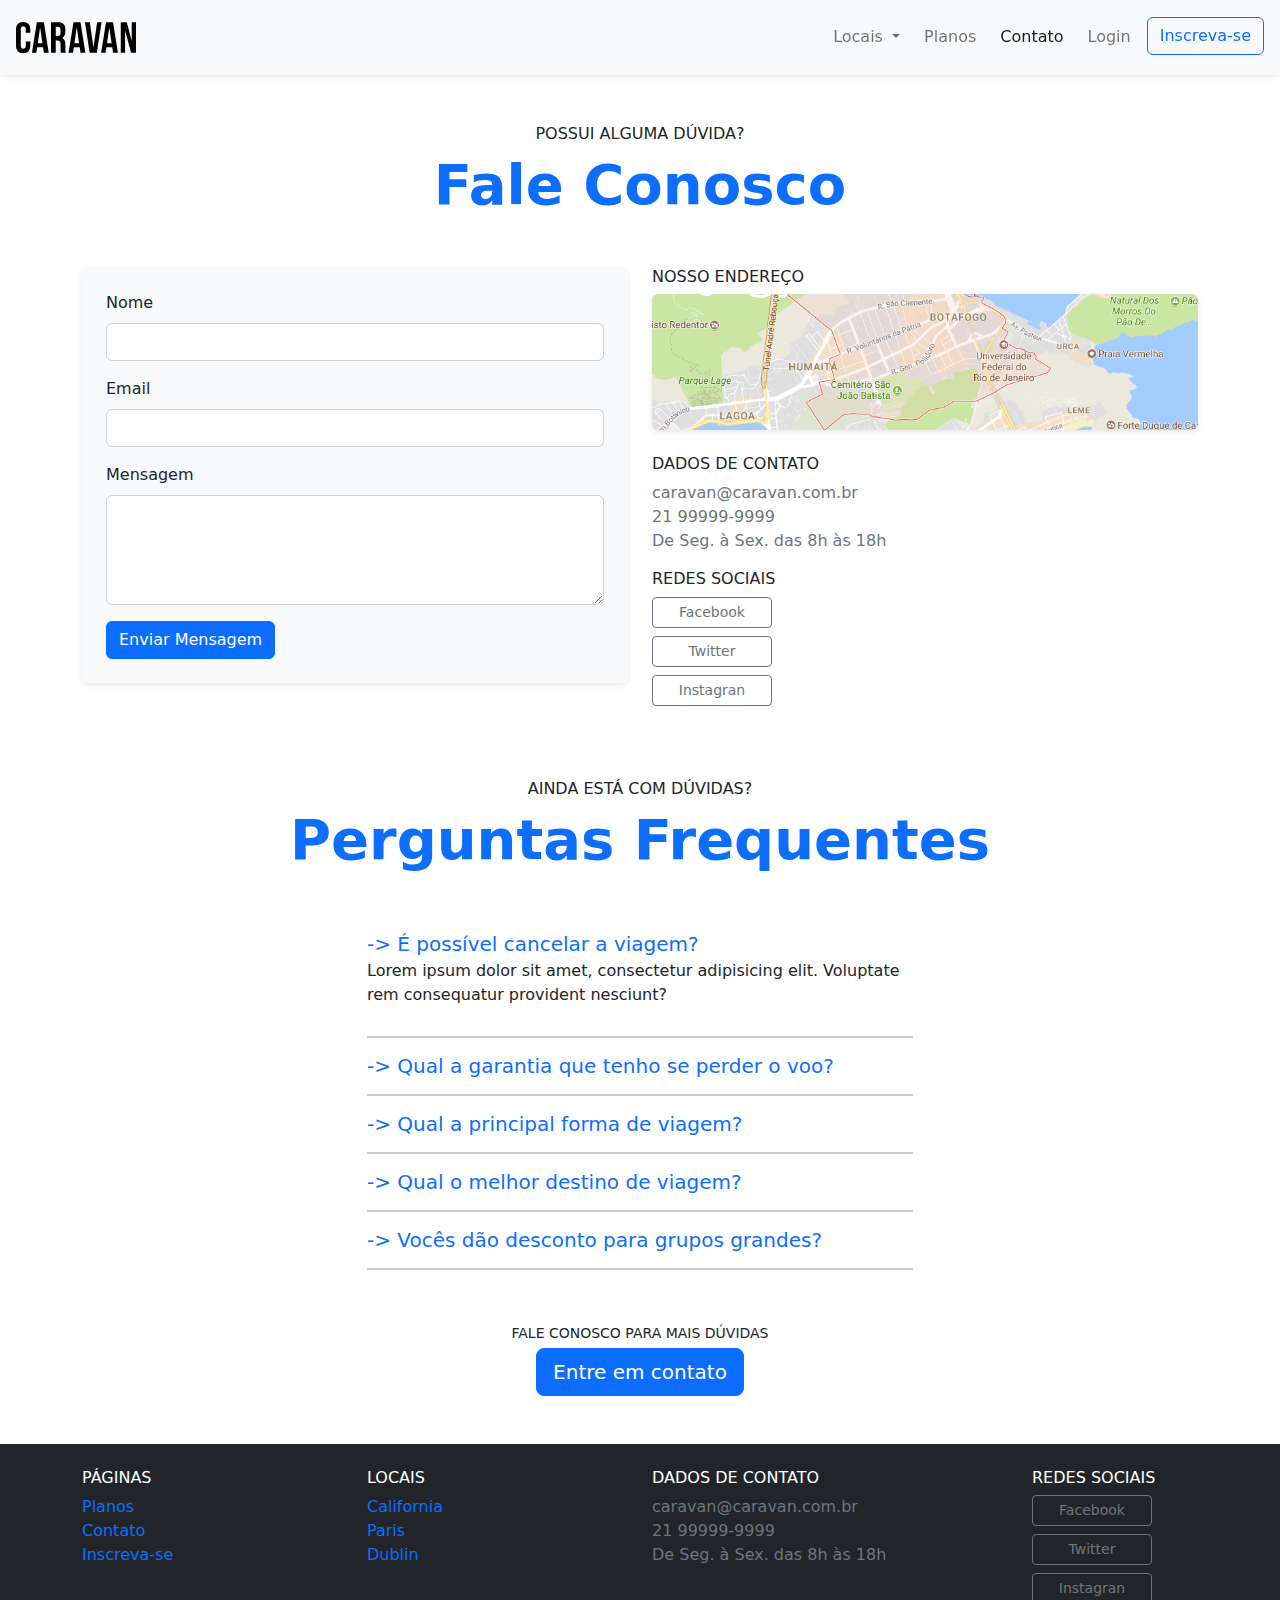
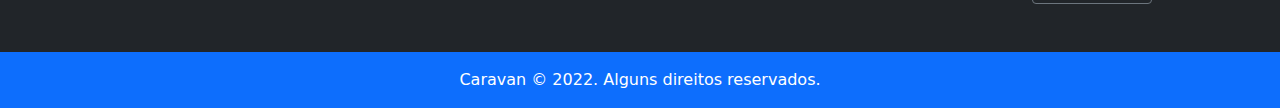
==== contato.html @ d9ba93eb "pags: contato,inscricao, planos" ====
<!DOCTYPE html>
<html lang="en">
  <head>
    <meta charset="UTF-8" />
    <meta http-equiv="X-UA-Compatible" content="IE=edge" />
    <meta name="viewport" content="width=device-width, initial-scale=1.0" />
    <title>Caravan - Contato</title>
    <link rel="stylesheet" href="css/bootstrap.css" />
    <link rel="stylesheet" href="css/style.css" />
  </head>

  <body>
    <!-- Modal -->
    <div
      class="modal fade"
      id="modalLogin"
      tabindex="-1"
      aria-labelledby="modalLoginTitulo"
      aria-hidden="true"
    >
      <div class="modal-dialog">
        <div class="modal-content">
          <div class="modal-header">
            <h5 class="modal-title" id="modalLoginTitulo">
              Entre na Sua Conta
            </h5>
            <button
              type="button"
              class="btn-close"
              data-bs-dismiss="modal"
              aria-label="Close"
            ></button>
          </div>
          <div class="modal-body">
            <form>
              <div class="mb-3">
                <label for="loginEmail" class="form-label">Email</label>
                <input
                  type="email"
                  class="form-control"
                  id="loginEmail"
                  aria-describedby="emailHelp"
                />
                <div id="emailHelp" class="form-text">
                  Nunca compartilharemos seu email.
                </div>
              </div>
              <div class="mb-3">
                <label for="loginSenha" class="form-label">Password</label>
                <input type="password" class="form-control" id="loginSenha" />
              </div>
              <div class="mb-3 form-check">
                <input
                  type="checkbox"
                  class="form-check-input"
                  id="loginCheckBox"
                />
                <label class="form-check-label" for="loginCheckBox"
                  >Desejo Receber Atualizações</label
                >
              </div>
              <button type="submit" class="btn btn-primary">
                Entrar na Conta
              </button>
              <div id="loginSenha" class="form-text">
                Esqueceu a senha? <a href="#">Clique Aqui</a>.
              </div>
            </form>
          </div>
        </div>
      </div>
    </div>
    <!-- FECHA Modal -->

    <nav
      class="navbar navbar-expand-md navbar-light bg-light fixed-top p-3 box-shadow"
    >
      <a href="index.html" class="navbar-brand">
        <img src="img/caravan.svg" alt="caravan" />
      </a>
      <button
        class="navbar-toggler"
        type="button"
        data-bs-toggle="collapse"
        data-bs-target="#navbarSupportedContent"
        aria-controls="navbarSupportedContent"
        aria-expanded="false"
        aria-label="Toggle navigation"
      >
        <span class="navbar-toggler-icon"></span>
      </button>
      <div class="collapse navbar-collapse" id="navbarSupportedContent">
        <ul class="navbar-nav ms-auto">
          <li class="nav-item dropdown">
            <a
              class="nav-link dropdown-toggle ms-md-2"
              href="#"
              id="navbarDropdownMenuLink"
              role="button"
              data-bs-toggle="dropdown"
              aria-expanded="false"
            >
              Locais
            </a>
            <ul class="dropdown-menu" aria-labelledby="navbarDropdownMenuLink">
              <li><a class="dropdown-item" href="#">Califórnia</a></li>
              <li><a class="dropdown-item" href="#">Paris</a></li>
              <li><a class="dropdown-item" href="#">Dublin</a></li>
            </ul>
          </li>
          <li class="nav-item">
            <a class="nav-link ms-md-2" aria-current="page" href="planos.html"
              >Planos</a
            >
          </li>
          <li class="nav-item">
            <a class="nav-link ms-md-2 active" aria-current="page" href="contato.html"
              >Contato</a
            >
          </li>
          <li class="nav-item">
            <a
              class="nav-link ms-md-2"
              aria-current="page"
              href="#"
              data-bs-toggle="modal"
              data-bs-target="#modalLogin"
              >Login</a
            >
          </li>
          <li class="nav-item">
            <a
              class="btn btn-outline-primary ms-md-2"
              aria-current="page"
              href="inscricao.html"
              >Inscreva-se</a
            >
          </li>
        </ul>
      </div>
    </nav>

    <section class="container">
      <div class="my-5 text-center">
        <span class="h6 d-block">POSSUI ALGUMA DÚVIDA?</span>
        <h1 class="display-4 text-primary fw-semibold">Fale Conosco</h1>
      </div>
      <div class="row">
        <div class="col-lg mb-5">
          <form class="bg-light rounded p-4 box-shadow">
            <div class="mb-3">
              <label for="clienteNome" class="form-label">Nome</label>
              <input
                type="text"
                class="form-control"
                id="clienteNome"
                aria-describedby="clienteNome"
              />
            </div>
            <div class="mb-3">
              <label for="clienteEmail" class="form-label">Email</label>
              <input
                type="email"
                class="form-control"
                id="clienteEmail"
                aria-describedby="emailHelp"
              />
            </div>
            <div class="mb-3">
              <label for="clienteMensagem" class="form-label">Mensagem</label>
              <textarea
                class="form-control"
                id="clienteMensagem"
                rows="4"
              ></textarea>
            </div>
            <button type="submit" class="btn btn-primary">
              Enviar Mensagem
            </button>
          </form>
        </div>
        <div class="col-lg">
          <h2 class="h6">NOSSO ENDEREÇO</h2>
          <a href="">
            <img
              class="img-fluid box-shadow rounded mb-4"
              src="img/mapa.png"
              alt="endereço no mapa"
            />
          </a>

          <h2 class="h6">DADOS DE CONTATO</h2>
          <ul class="list-unstyled text-secondary">
            <li>caravan@caravan.com.br</li>
            <li>21 99999-9999</li>
            <li>De Seg. à Sex. das 8h às 18h</li>
          </ul>

          <h2 class="h6" style="min-width: 120px">REDES SOCIAIS</h2>
          <ul class="list-unstyled">
            <!-- coloquei um padding-botton no <li> -->
            <li class="pb-2">
              <a
                class="btn btn-outline-secondary btn-sm"
                href="#"
                style="width: 100%; max-width: 120px"
                >Facebook</a
              >
            </li>
            <!-- rafael colocou margin no <a> -->
            <li>
              <a
                class="btn btn-outline-secondary btn-sm mb-2"
                href="#"
                style="width: 100%; max-width: 120px"
                >Twitter</a
              >
            </li>
            <li class="pb-2">
              <a
                class="btn btn-outline-secondary btn-sm"
                href="#"
                style="width: 100%; max-width: 120px"
                >Instagran</a
              >
            </li>
          </ul>
        </div>
      </div>
    </section>

    <section class="container">
      <div class="my-5 text-center">
        <span class="h6 d-block">AINDA ESTÁ COM DÚVIDAS?</span>
        <h2 class="display-4 text-primary fw-semibold">Perguntas Frequentes</h2>
      </div>
      <div class="row justify-content-center">
        <div
          class="col-lg-6"
          id="perguntasFrequentes"
          data-children=".pergunta"
        >
          <div class="pergunta py-2">
            <a
              class="lead"
              data-bs-toggle="collapse"
              data-bs-target="#pergunta1"
              aria-expanded="true"
              aria-controls="pergunta1"
              href="#pergunta1"
              >-> É possível cancelar a viagem?</a
            >
            <div class="collapse show" id="pergunta1">
              <p>
                Lorem ipsum dolor sit amet, consectetur adipisicing elit.
                Voluptate rem consequatur provident nesciunt?
              </p>
            </div>
          </div>
          <!-- line, separador que criei entre perguntas e respostas e está em style.css -->
          <div class="line"></div>
          <div class="pergunta py-2">
            <a
              class="lead"
              data-bs-toggle="collapse"
              data-bs-target="#pergunta2"
              aria-expanded="true"
              aria-controls="pergunta2"
              href="#pergunta2"
              >-> Qual a garantia que tenho se perder o voo?</a
            >
            <div class="collapse" id="pergunta2">
              <p>
                Lorem ipsum dolor sit amet, consectetur adipisicing elit.
                Voluptate rem consequatur provident nesciunt?
              </p>
            </div>
          </div>
          <div class="line"></div>
          <div class="pergunta py-2">
            <a
              class="lead"
              data-bs-toggle="collapse"
              data-bs-target="#pergunta3"
              aria-expanded="true"
              aria-controls="pergunta3"
              href="#pergunta3"
              >-> Qual a principal forma de viagem?</a
            >
            <div class="collapse" id="pergunta3">
              <p>
                Lorem ipsum dolor sit amet, consectetur adipisicing elit.
                Voluptate rem consequatur provident nesciunt?
              </p>
            </div>
          </div>
          <div class="line"></div>
          <div class="pergunta py-2">
            <a
              class="lead"
              data-bs-toggle="collapse"
              data-bs-target="#pergunta4"
              aria-expanded="true"
              aria-controls="pergunta4"
              href="#pergunta4"
              >-> Qual o melhor destino de viagem?</a
            >
            <div class="collapse" id="pergunta4">
              <p>
                Lorem ipsum dolor sit amet, consectetur adipisicing elit.
                Voluptate rem consequatur provident nesciunt?
              </p>
            </div>
          </div>
          <div class="line"></div>
          <div class="pergunta py-2">
            <a
              class="lead"
              data-bs-toggle="collapse"
              data-bs-target="#pergunta5"
              aria-expanded="true"
              aria-controls="pergunta5"
              href="#pergunta5"
              >-> Vocês dão desconto para grupos grandes?</a
            >
            <div class="collapse" id="pergunta5">
              <p>
                Lorem ipsum dolor sit amet, consectetur adipisicing elit.
                Voluptate rem consequatur provident nesciunt?
              </p>
            </div>
          </div>
          <div class="line"></div>
        </div>
      </div>
      <div class="text-center my-5">
        <p class="small m-1">FALE CONOSCO PARA MAIS DÚVIDAS</p>
        <a href="contato.html" class="btn btn-lg btn-primary"
          >Entre em contato</a
        >
      </div>
    </section>

    <footer class="bg-dark text-white">
      <div class="container py-4">
        <div class="row">
          <div class="col-md-3 col-6">
            <h4 class="h6">PÁGINAS</h4>
            <ul class="list-unstyled">
              <li><a href="planos.html">Planos</a></li>
              <li><a href="contato.html">Contato</a></li>
              <li><a href="inscricao.html">Inscreva-se</a></li>
            </ul>
          </div>
          <div class="col-md-3 col-6">
            <h4 class="h6">LOCAIS</h4>
            <ul class="list-unstyled">
              <li><a href="local.html">California</a></li>
              <li><a href="local.html">Paris</a></li>
              <li><a href="local.html">Dublin</a></li>
            </ul>
          </div>
          <div class="col-md-4">
            <h4 class="h6">DADOS DE CONTATO</h4>
            <ul class="list-unstyled text-secondary">
              <li>caravan@caravan.com.br</li>
              <li>21 99999-9999</li>
              <li>De Seg. à Sex. das 8h às 18h</li>
            </ul>
          </div>
          <div class="col-md-2">
            <h4 class="h6" style="min-width: 120px">REDES SOCIAIS</h4>
            <ul class="list-unstyled">
              <!-- coloquei um padding-botton no <li> -->
              <li class="pb-2">
                <a
                  class="btn btn-outline-secondary btn-sm"
                  href="#"
                  style="width: 100%; max-width: 120px"
                  >Facebook</a
                >
              </li>
              <!-- rafael colocou margin no <a> -->
              <li>
                <a
                  class="btn btn-outline-secondary btn-sm mb-2"
                  href="#"
                  style="width: 100%; max-width: 120px"
                  >Twitter</a
                >
              </li>
              <li class="pb-2">
                <a
                  class="btn btn-outline-secondary btn-sm"
                  href="#"
                  style="width: 100%; max-width: 120px"
                  >Instagran</a
                >
              </li>
            </ul>
          </div>
        </div>
      </div>
      <div class="bg-primary text-center py-3">
        <p class="m-0">Caravan © 2022. Alguns direitos reservados.</p>
      </div>
    </footer>

    <script src="js/popper.min.js"></script>
    <script src="js/bootstrap.js"></script>
    <script src="js/app.js"></script>
  </body>
</html>
---- css/style.css ----
body {
  padding-top: 76.2px;
}

a {
  text-decoration: none;
}

.box-shadow {
  box-shadow: 0 2px 4px 0 rgba(0, 0, 0, 0.05), 0 2px 8px 0 rgba(0, 0, 0, 0.05);
}

#home-quote {
  background: url("../img/bg-quote.jpg") center center;
  background-size: cover;
}
/* 
            no min-width, tudo o que estiver acima de 768px
            receberá a estilização,e o que estiver abaixo de 768px
            não receberá a estilização
            
            no max-width será o contrário.
        */
@media (max-width: 767px) {
  #home-quote .display-4 {
    font-size: 2.5rem;
  }
  body {
    padding-top: 0;
  }
  .fixed-top {
    position: relative;
  }
}

.line {
  height: 1px;
  border-bottom: 2px solid #cccccc;
  margin: 5px 0;
}

.line-2 li + li{
  border-top: 2px solid #cccccc;
}
.line-2 li {
  padding: 1rem;
}
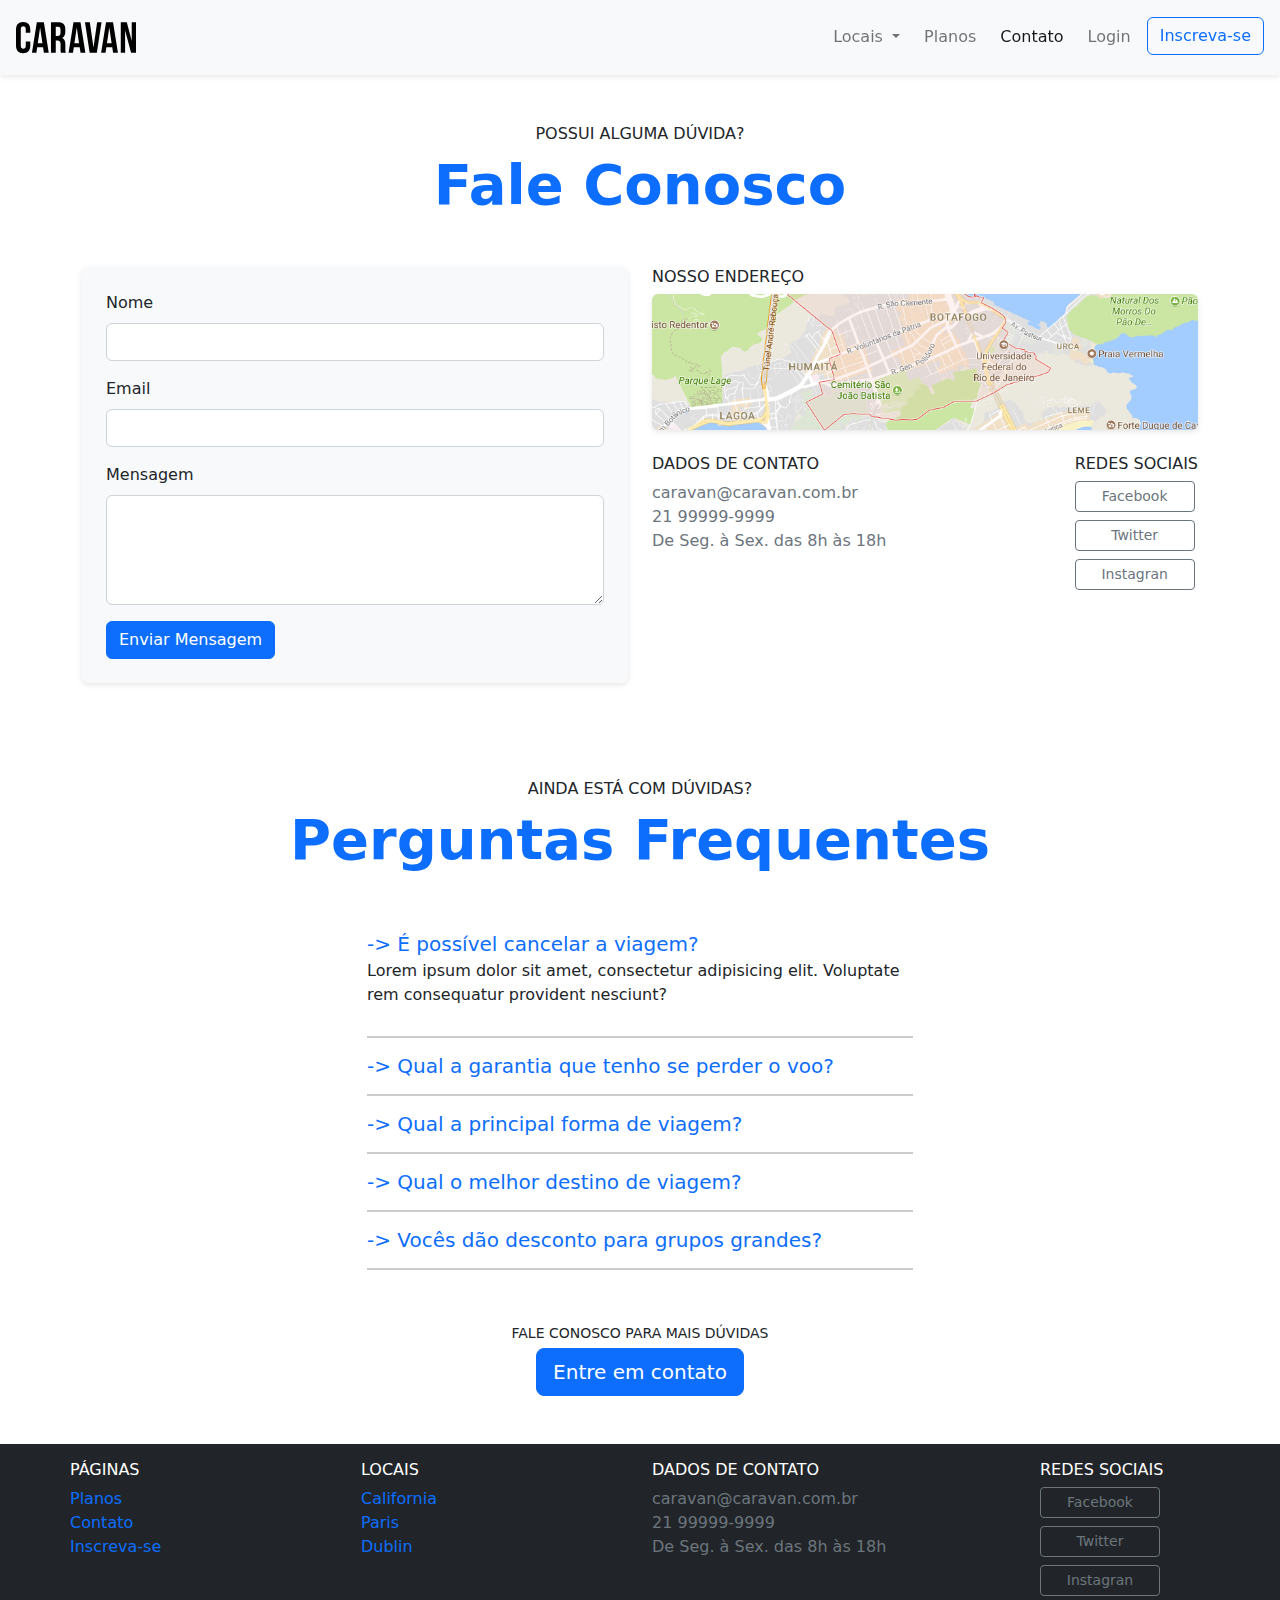
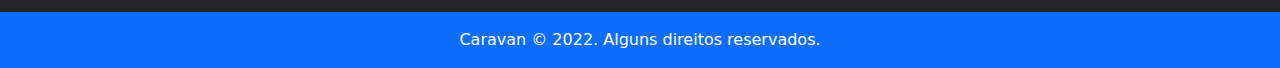
==== commit 644bcf3f: "Ajustei todos os footers no padrão que criei em planos.html" ====
--- a/contato.html
+++ b/contato.html
@@ -46,7 +46,7 @@
                 </div>
               </div>
               <div class="mb-3">
-                <label for="loginSenha" class="form-label">Password</label>
+                <label for="loginSenha" class="form-label">Senha</label>
                 <input type="password" class="form-control" id="loginSenha" />
               </div>
               <div class="mb-3 form-check">
@@ -103,9 +103,9 @@
               Locais
             </a>
             <ul class="dropdown-menu" aria-labelledby="navbarDropdownMenuLink">
-              <li><a class="dropdown-item" href="#">Califórnia</a></li>
-              <li><a class="dropdown-item" href="#">Paris</a></li>
-              <li><a class="dropdown-item" href="#">Dublin</a></li>
+              <li><a class="dropdown-item" href="local.html">Califórnia</a></li>
+              <li><a class="dropdown-item" href="local.html">Paris</a></li>
+              <li><a class="dropdown-item" href="local.html">Dublin</a></li>
             </ul>
           </li>
           <li class="nav-item">
@@ -189,42 +189,50 @@
             />
           </a>
 
-          <h2 class="h6">DADOS DE CONTATO</h2>
-          <ul class="list-unstyled text-secondary">
-            <li>caravan@caravan.com.br</li>
-            <li>21 99999-9999</li>
-            <li>De Seg. à Sex. das 8h às 18h</li>
-          </ul>
-
-          <h2 class="h6" style="min-width: 120px">REDES SOCIAIS</h2>
-          <ul class="list-unstyled">
-            <!-- coloquei um padding-botton no <li> -->
-            <li class="pb-2">
-              <a
-                class="btn btn-outline-secondary btn-sm"
-                href="#"
-                style="width: 100%; max-width: 120px"
-                >Facebook</a
-              >
-            </li>
-            <!-- rafael colocou margin no <a> -->
-            <li>
-              <a
-                class="btn btn-outline-secondary btn-sm mb-2"
-                href="#"
-                style="width: 100%; max-width: 120px"
-                >Twitter</a
-              >
-            </li>
-            <li class="pb-2">
-              <a
-                class="btn btn-outline-secondary btn-sm"
-                href="#"
-                style="width: 100%; max-width: 120px"
-                >Instagran</a
-              >
-            </li>
-          </ul>
+          <div class="d-md-flex justify-content-between">
+
+            <section>
+              <h2 class="h6">DADOS DE CONTATO</h2>
+              <ul class="list-unstyled text-secondary">
+                <li>caravan@caravan.com.br</li>
+                <li>21 99999-9999</li>
+                <li>De Seg. à Sex. das 8h às 18h</li>
+              </ul>
+            </section>
+  
+            <section>
+              <h2 class="h6" style="min-width: 120px">REDES SOCIAIS</h2>
+              <ul class="list-unstyled">
+                <!-- coloquei um padding-botton no <li> -->
+                <li class="pb-2">
+                  <a
+                    class="btn btn-outline-secondary btn-sm"
+                    href="#"
+                    style="width: 100%; max-width: 120px"
+                    >Facebook</a
+                  >
+                </li>
+                <!-- rafael colocou margin no <a> -->
+                <li>
+                  <a
+                    class="btn btn-outline-secondary btn-sm mb-2"
+                    href="#"
+                    style="width: 100%; max-width: 120px"
+                    >Twitter</a
+                  >
+                </li>
+                <li class="pb-2">
+                  <a
+                    class="btn btn-outline-secondary btn-sm"
+                    href="#"
+                    style="width: 100%; max-width: 120px"
+                    >Instagran</a
+                  >
+                </li>
+              </ul>
+            </section>
+          </div>
+
         </div>
       </div>
     </section>
@@ -341,10 +349,10 @@
       </div>
     </section>
 
-    <footer class="bg-dark text-white">
-      <div class="container py-4">
+    <footer class="bg-dark text-white mt-5">
+      <div class="container p-0">
         <div class="row">
-          <div class="col-md-3 col-6">
+          <div class="col-md-3 col-6 pt-3">
             <h4 class="h6">PÁGINAS</h4>
             <ul class="list-unstyled">
               <li><a href="planos.html">Planos</a></li>
@@ -352,7 +360,7 @@
               <li><a href="inscricao.html">Inscreva-se</a></li>
             </ul>
           </div>
-          <div class="col-md-3 col-6">
+          <div class="col-md-3 col-6 pt-3">
             <h4 class="h6">LOCAIS</h4>
             <ul class="list-unstyled">
               <li><a href="local.html">California</a></li>
@@ -360,7 +368,7 @@
               <li><a href="local.html">Dublin</a></li>
             </ul>
           </div>
-          <div class="col-md-4">
+          <div class="col-md-4 pt-3">
             <h4 class="h6">DADOS DE CONTATO</h4>
             <ul class="list-unstyled text-secondary">
               <li>caravan@caravan.com.br</li>
@@ -368,7 +376,7 @@
               <li>De Seg. à Sex. das 8h às 18h</li>
             </ul>
           </div>
-          <div class="col-md-2">
+          <div class="col-md-2 pt-3">
             <h4 class="h6" style="min-width: 120px">REDES SOCIAIS</h4>
             <ul class="list-unstyled">
               <!-- coloquei um padding-botton no <li> -->
@@ -389,7 +397,7 @@
                   >Twitter</a
                 >
               </li>
-              <li class="pb-2">
+              <li class="">
                 <a
                   class="btn btn-outline-secondary btn-sm"
                   href="#"
--- a/css/style.css
+++ b/css/style.css
@@ -44,4 +44,8 @@
 }
 .line-2 li {
   padding: 1rem;
-}+}
+
+/* justify-content-center {
+  justify-content: space-around;
+} */